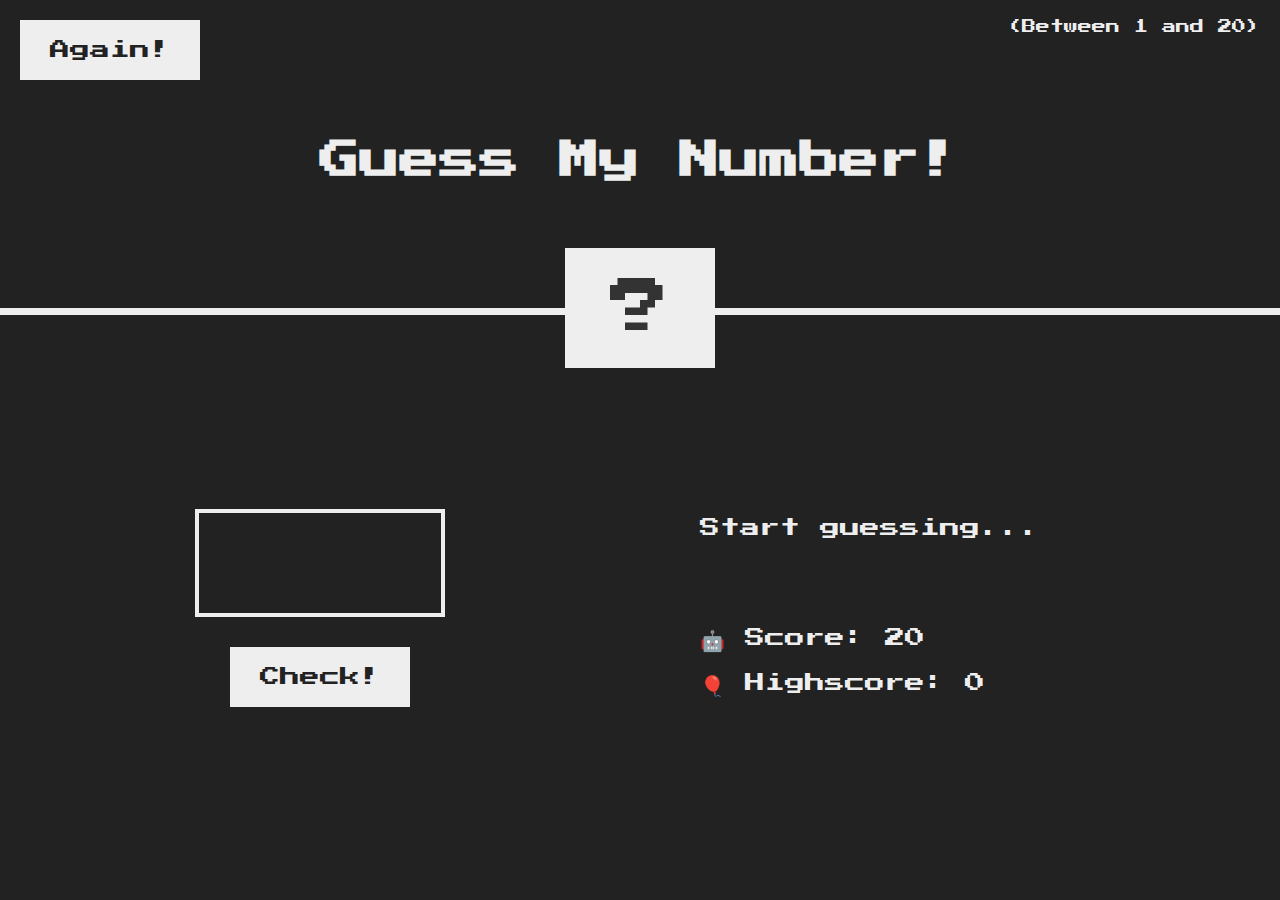
==== index.html @ c90bc33e "Add files via upload" ====
<!DOCTYPE html>
<html lang="en">
  <head>
    <meta charset="UTF-8" />
    <meta name="viewport" content="width=device-width, initial-scale=1.0" />
    <meta http-equiv="X-UA-Compatible" content="ie=edge" />
    <link rel="stylesheet" href="style.css" />
    <title>Guess My Number!</title>
    <link rel="shortcut icon" href="root/favicon_io/favicon.ico" type="image/x-icon"/>
    <link rel="shortcut icon" href="root/favicon_io/favicon.ico" type="image/x-icon">

  </head>
  <body>
    <header>
      <h1>Guess My Number!</h1>
      <p class="between">(Between 1 and 20)</p>
      <button class="btn again">Again!</button>
      <div class="number">?</div>
    </header>
    <main>
      <section class="left">
        <input type="number" class="guess" />
        <button class="btn check">Check!</button>
      </section>
      <section class="right">
        <p class="message">Start guessing...</p>
        <p class="label-score"> 🤖 Score: <span class="score">20</span></p>
        <p class="label-highscore">
           🎈 Highscore: <span class="highscore">0</span>
        </p>
      </section>
    </main>
    <script src="script.js"></script>
  </body>
</html>
---- style.css ----
@import url('https://fonts.googleapis.com/css?family=Press+Start+2P&display=swap');

* {
  margin: 0;
  padding: 0;
  box-sizing: inherit;
}

html {
  font-size: 62.5%;
  box-sizing: border-box;
}

body {
  font-family: 'Press Start 2P', sans-serif;
  color: #eee;
  background-color: #222;
  /* background-color: #60b347; */
}

/* LAYOUT */
header {
  position: relative;
  height: 35vh;
  border-bottom: 7px solid #eee;
}

main {
  height: 65vh;
  color: #eee;
  display: flex;
  align-items: center;
  justify-content: space-around;
}

.left {
  width: 52rem;
  display: flex;
  flex-direction: column;
  align-items: center;
}

.right {
  width: 52rem;
  font-size: 2rem;
}

/* ELEMENTS STYLE */
h1 {
  font-size: 4rem;
  text-align: center;
  position: absolute;
  width: 100%;
  top: 52%;
  left: 50%;
  transform: translate(-50%, -50%);
}

.number {
  background: #eee;
  color: #333;
  font-size: 6rem;
  width: 15rem;
  padding: 3rem 0rem;
  text-align: center;
  position: absolute;
  bottom: 0;
  left: 50%;
  transform: translate(-50%, 50%);
}

.between {
  font-size: 1.4rem;
  position: absolute;
  top: 2rem;
  right: 2rem;
}

.again {
  position: absolute;
  top: 2rem;
  left: 2rem;
}

.guess {
  background: none;
  border: 4px solid #eee;
  font-family: inherit;
  color: inherit;
  font-size: 5rem;
  padding: 2.5rem;
  width: 25rem;
  text-align: center;
  display: block;
  margin-bottom: 3rem;
}

.btn {
  border: none;
  background-color: #eee;
  color: #222;
  font-size: 2rem;
  font-family: inherit;
  padding: 2rem 3rem;
  cursor: pointer;
}

.btn:hover {
  background-color: #ccc;
}

.message {
  margin-bottom: 8rem;
  height: 3rem;
}

.label-score {
  margin-bottom: 2rem;
}
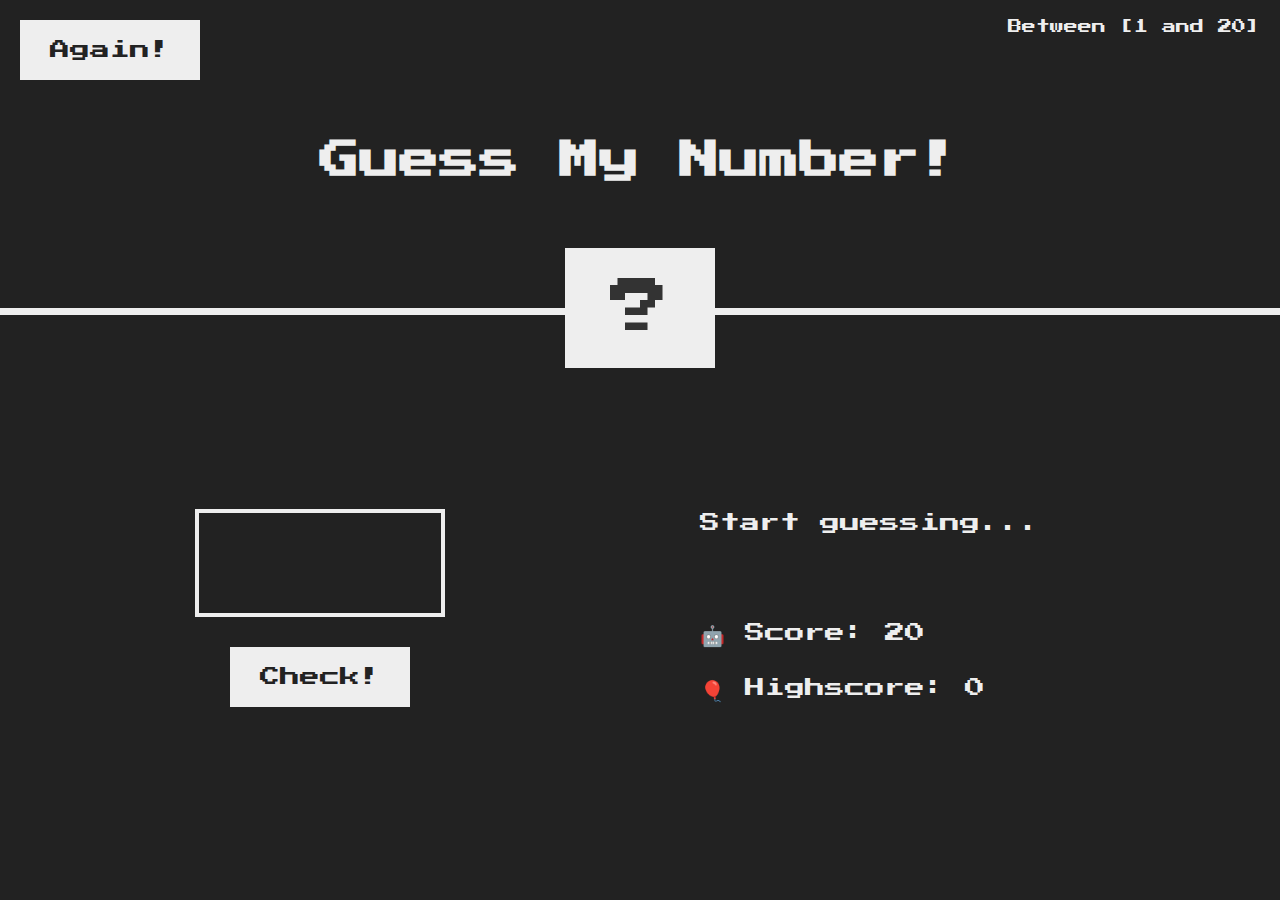
==== commit 76d54958: "Update index.html" ====
--- a/index.html
+++ b/index.html
@@ -6,27 +6,45 @@
     <meta http-equiv="X-UA-Compatible" content="ie=edge" />
     <link rel="stylesheet" href="style.css" />
     <title>Guess My Number!</title>
-    <link rel="shortcut icon" href="root/favicon_io/favicon.ico" type="image/x-icon"/>
-    <link rel="shortcut icon" href="root/favicon_io/favicon.ico" type="image/x-icon">
-
+    <link
+      rel="shortcut icon"
+      href="root/favicon_io/favicon.ico"
+      type="image/x-icon"
+    />
+    <link
+      rel="shortcut icon"
+      href="root/favicon_io/favicon.ico"
+      type="image/x-icon"
+    />
   </head>
   <body>
     <header>
-      <h1>Guess My Number!</h1>
-      <p class="between">(Between 1 and 20)</p>
-      <button class="btn again">Again!</button>
-      <div class="number">?</div>
+      <h1 class="guess-my-number col-xs-5 col-sm-5 col-md-5 col-lg-5 col-xl-5 col-xxl-5">
+        Guess My Number!
+      </h1>
+      <p class="between col-xs-5 col-sm-5 col-md-5 col-lg-5 col-xl-5 col-xxl-5">
+        Between [1 and 20]
+      </p>
+      <button class="btn again col-xs-5 col-sm-5 col-md-5 col-lg-5 col-xl-5 col-xxl-5">
+        Again!
+      </button>
+      <div class="number col-xs-6 col-sm-6 col-md-6 col-lg-6 col-xl-6 col-xxl-6">?</div>
     </header>
     <main>
       <section class="left">
-        <input type="number" class="guess" />
-        <button class="btn check">Check!</button>
+        <input type="number" class="guess col-xs-12 col-sm-12 col-md-12  col-lg-12 col-xl-12 col-xxl-12" />
+        <button class="btn check col-xs-12 col-sm-12 col-md-12  col-lg-12 col-xl-12 col-xxl-12">Check!</button>
       </section>
       <section class="right">
-        <p class="message">Start guessing...</p>
-        <p class="label-score"> 🤖 Score: <span class="score">20</span></p>
-        <p class="label-highscore">
-           🎈 Highscore: <span class="highscore">0</span>
+        <p class="message col-xs-3 col-sm-3 col-md-3 col-lg-3 col-xl-3 col-xxl-3">Start guessing...</p>
+        <p
+          class="label-score col-xs-3 col-sm-3 col-md-3 col-lg-3 col-xl-3 col-xxl-3"
+          style="padding-bottom: 10px"
+        >
+          🤖 Score: <span class="score">20</span>
+        </p>
+        <p class="label-highscore col-xs-3 col-sm-3 col-md-3 col-lg-3 col-xl-3 col-xxl-3">
+          🎈 Highscore: <span class="highscore">0</span>
         </p>
       </section>
     </main>
